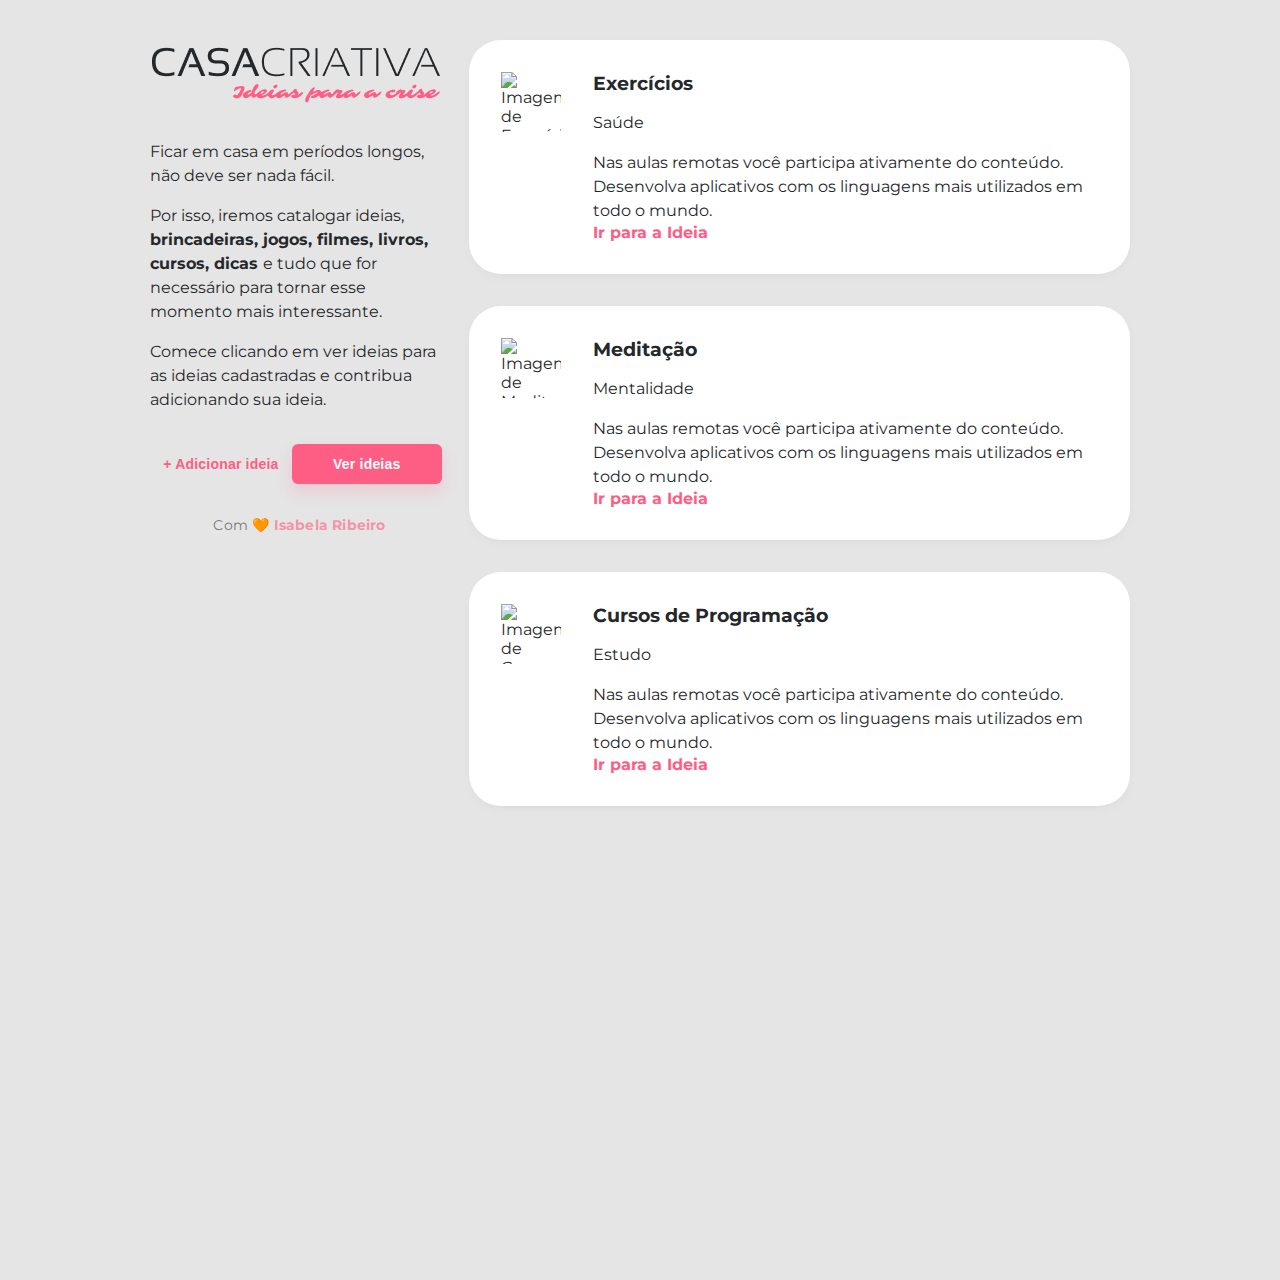
==== index.html @ 3349db36 "Propriedades iniciais do Projeto" ====
<!DOCTYPE html>
<html lang="pt-br">
  <head>
    <meta charset="UTF-8" />
    <meta http-equiv="X-UA-Compatible" content="IE=edge" />
    <meta name="viewport" content="width=device-width, initial-scale=1.0" />
    <title>Casa Criativa</title>
    <link rel="stylesheet" href="css/style.css" />
    <link rel="preconnect" href="https://fonts.googleapis.com" />
    <link rel="preconnect" href="https://fonts.gstatic.com" crossorigin />
    <link
      href="https://fonts.googleapis.com/css2?family=Montserrat:wght@300;400;600;700;900&display=swap"
      rel="stylesheet"
    />
  </head>
  <body>
    <div id="container">
      <section id="intro">
        <header>
          <img src="img/logo.png" alt="Logomarca" />
        </header>

        <main>
          <p>Ficar em casa em períodos longos, não deve ser nada fácil.</p>

          <p>
            Por isso, iremos catalogar ideias,
            <strong>brincadeiras, jogos, filmes, livros, cursos, dicas </strong>
            e tudo que for necessário para tornar esse momento mais
            interessante.
          </p>
          <p>
            Comece clicando em ver ideias para as ideias cadastradas e contribua
            adicionando sua ideia.
          </p>
        </main>

        <section id="buttons">
          <button onclick="onOff()">+ Adicionar ideia</button>
          <button class="fat">Ver ideias</button>
        </section>

        <footer>
          Com 🧡 <a href="https://github.com/isamallow">Isabela Ribeiro</a>
        </footer>

      </section>

      <section id="last-ideias">
        <div class="idea">
          <img
            src="https://cdn-icons-png.flaticon.com/512/7118/7118242.png"
            alt="Imagem de Exercícios Físicos"
          />

          <div class="content">
            <h3>Exercícios</h3>
            <p>Saúde</p>
            <div class="description">
              Nas aulas remotas você participa ativamente do conteúdo.
              Desenvolva aplicativos com os linguagens mais utilizados em todo o
              mundo.
            </div>
            <a href="">Ir para a Ideia</a>
          </div>
        </div>

        <div class="idea">
          <img
            src="https://cdn-icons.flaticon.com/png/512/1509/premium/1509540.png?token=exp=1653570670~hmac=2efa01a007ea353e00caf4ef411986c9"
            alt="Imagem de Meditação"
            https
          />

          <div class="content">
            <h3>Meditação</h3>
            <p>Mentalidade</p>
            <div class="description">
              Nas aulas remotas você participa ativamente do conteúdo.
              Desenvolva aplicativos com os linguagens mais utilizados em todo o
              mundo.
            </div>
            <a href="">Ir para a Ideia</a>
          </div>
        </div>

        <div class="idea">
          <img
            src="https://cdn-icons-png.flaticon.com/512/2729/2729007.png"
            alt="Imagem de Curso de Programação"
          />

          <div class="content">
            <h3>Cursos de Programação</h3>
            <p>Estudo</p>
            <div class="description">
              Nas aulas remotas você participa ativamente do conteúdo.
              Desenvolva aplicativos com os linguagens mais utilizados em todo o
              mundo.
            </div>
            <a href="">Ir para a Ideia</a>
          </div>
        </div>
      </section>
    </div>

    <!-- Modal -->

    <div id="modal" class="hide">
      <div class="content">
        <h1>Nova Ideia</h1>
    
        <form action="">
          
          <div class="input-wrapper">
            <label for="title">Título da Ideia</label>
            <input type="text" name="title" />
          </div>
    
          <div class="input-wrapper">
            <label for="category">Categoria</label>
            <input type="text" name="category" />
          </div>
    
          <div class="input-wrapper">
            <label for="image">Link da imagem</label>
            <input type="url" name="image" />
          </div>
    
          <div class="input-wrapper">
            <label for="description">Digite uma descrição para essa ideia</label>
            <textarea name="description" cols="30" rows="10"></textarea>
          </div>
    
          <div class="input-wrapper">
            <label for="link">Link da ideia</label>
            <input type="url" name="link" />
          </div>

          <a href="#" onclick="onOff()">Voltar</a>
    
          <button>Salvar</button>
    
        </form>
      </div>
    </div>

    <script src="js/scripts.js"></script>
  </body>
</html>
---- css/style.css ----
body {
    background-color: #e5e5e5;
    color: #25282b;
    margin: 0;
    font-family: 'Montserrat', sans-serif;
}


a {
    color: #ff5e84;
    font-weight: bold;
    text-decoration: none;
}

a:hover {
    text-decoration: underline;
}

p, .description {
    font-size: 16px;
    line-height: 24px;
    letter-spacing: 0, 1px;
}


#container {
    width: 90%;
    max-width: 980px;
    display: flex;
    margin: 40px auto;
}

#intro {
    width: 300px;
    margin-right: 20px;
}

main {
    margin: 32px 0;
}

#buttons {
    display: flex; 
    justify-content: space-evenly;
    margin-bottom: 32px;
}

button {
    border: none;
    background: none;
    color: #ff5e84;
    cursor: pointer;
    outline: none;
    font-size: 14px;
    font-weight: bold;
    line-height: 18px;
    letter-spacing: 0.2px;
}

button:hover {
    text-decoration: underline;
}

button.fat {
    color: #fff;
    background: #ff5E84;
    width: 150px;
    height: 40px;
    border-radius: 6px;
    box-shadow: 0px 8px 16px #ff5E8432;
}

button.fat:hover {
    text-decoration: none;
}

footer {
    text-align: center;  
    font-size: 14px;
    font-weight: 400;
    line-height: 18px;
    letter-spacing: 0.2px;
    color: #777;
}

footer a {
    opacity: 0.6;
}

.idea {
    display: flex;
    background-color: #fff;
    margin-bottom: 32px;
    padding: 32px;
    border-radius: 32px;
    box-shadow: 0 4px 16px -8px rgba(1, 1, 1, 0.1);
}

.idea img {
    width: 60px;
    height: 60px;
    margin-right: 32px;
}

.idea h3 {
    margin: 0;
}

.ideia p {
    margin: 8px 0;
    color: #777;
}

.ideia description {
    margin: 16px 0;
}

/* Modal */

#modal {
    background-color: #ff5E84;
    position: absolute;
    top: 0;
    width: 100vw;
    height: 100vw;
    display: flex;
    justify-content: center;
    transition: all 400ms;
}

#modal .content {
    margin-top: 128px;
    color: #fff;
}

#modal .content h1 {
    text-align: center;
    text-transform: uppercase;
}

#modal form {
    width: 80%;
    max-width: 800px;
    margin: 0 auto;
    display: grid;
    grid-template-columns: 1fr 1fr;
    gap: 20px;
}

.content form div:nth-child(3),
.content form div:nth-child(4),
.content form div:nth-child(5) {
    grid-column: span 2;
}

form input, 
form textarea {
    width: 100%;
    padding: 12px;
    box-sizing: border-box;
    border-radius: 6px;
    border: rgba(141, 25, 52, 0.5);
    outline: none;
    font-size: 16px;
}

form label {
    font-weight: 600;
    line-height: 32px;
    letter-spacing: 0.8px;
}

form a  {
    width: 150px;
    height: 40px;
    background-color: #ffffff22;
    color: #fff;
    display: flex;
    align-items: center;
    justify-content: center;
    font-size: 14px;
    font-weight: bold;
    border-radius: 6px;
    align-self: end;
    transition: 400ms;
}

form a:hover {
    background: #fff;
    color: #ff5E84;
    text-decoration: none;
}

form button {
    background: #fff;
    width: 150px;
    height: 40px;
    border-radius: 6px;
    cursor: pointer;
    margin-top: 32px;
    grid-column: 2;
    justify-self: end;
    transition: 400ms;
}

form button:hover {
    background-color: #0984e3;
    color: #fff;
    text-decoration: none;
}

#modal.hide { 
    opacity: 1;
    visibility: hidden;
}
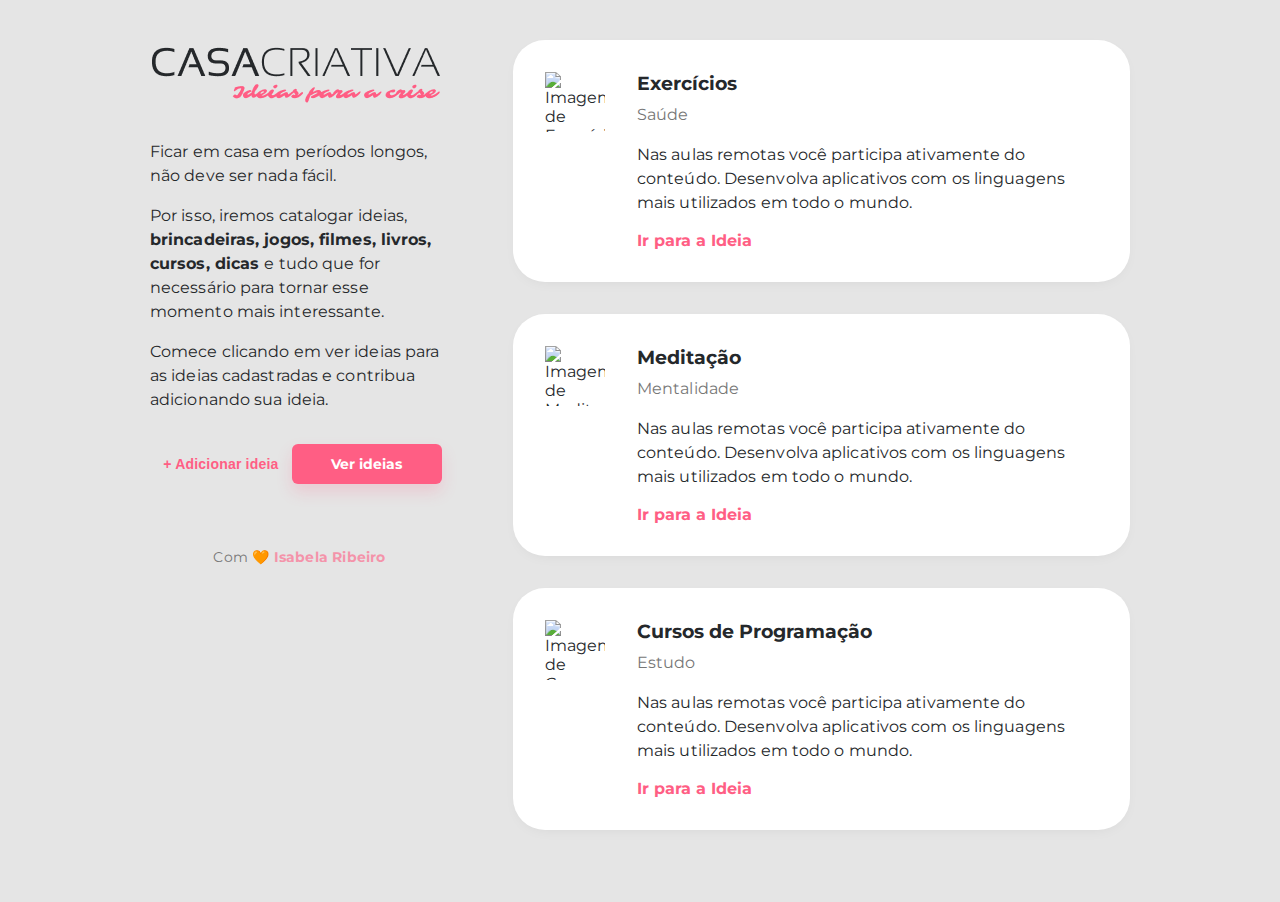
==== commit c4830474: "Criação de da página ideias.html e alterações no css e js" ====
--- a/index.html
+++ b/index.html
@@ -1,150 +1,151 @@
 <!DOCTYPE html>
 <html lang="pt-br">
-  <head>
-    <meta charset="UTF-8" />
-    <meta http-equiv="X-UA-Compatible" content="IE=edge" />
-    <meta name="viewport" content="width=device-width, initial-scale=1.0" />
-    <title>Casa Criativa</title>
-    <link rel="stylesheet" href="css/style.css" />
-    <link rel="preconnect" href="https://fonts.googleapis.com" />
-    <link rel="preconnect" href="https://fonts.gstatic.com" crossorigin />
-    <link
-      href="https://fonts.googleapis.com/css2?family=Montserrat:wght@300;400;600;700;900&display=swap"
-      rel="stylesheet"
-    />
-  </head>
-  <body>
-    <div id="container">
-      <section id="intro">
-        <header>
-          <img src="img/logo.png" alt="Logomarca" />
-        </header>
 
-        <main>
-          <p>Ficar em casa em períodos longos, não deve ser nada fácil.</p>
+<head>
+  <meta charset="UTF-8" />
+  <meta http-equiv="X-UA-Compatible" content="IE=edge" />
+  <meta name="viewport" content="width=device-width, initial-scale=1.0" />
+  <title>Casa Criativa</title>
+  <link rel="stylesheet" href="css/style.css" />
+  <link rel="preconnect" href="https://fonts.googleapis.com" />
+  <link rel="preconnect" href="https://fonts.gstatic.com" crossorigin />
+  <link href="https://fonts.googleapis.com/css2?family=Montserrat:wght@300;400;600;700;900&display=swap"
+    rel="stylesheet" />
+</head>
 
-          <p>
-            Por isso, iremos catalogar ideias,
-            <strong>brincadeiras, jogos, filmes, livros, cursos, dicas </strong>
-            e tudo que for necessário para tornar esse momento mais
-            interessante.
-          </p>
-          <p>
-            Comece clicando em ver ideias para as ideias cadastradas e contribua
-            adicionando sua ideia.
-          </p>
-        </main>
+<body>
 
-        <section id="buttons">
-          <button onclick="onOff()">+ Adicionar ideia</button>
-          <button class="fat">Ver ideias</button>
-        </section>
+  <div id="container">
 
-        <footer>
-          Com 🧡 <a href="https://github.com/isamallow">Isabela Ribeiro</a>
-        </footer>
+    <section id="intro">
 
+      <header>
+
+        <a href="index.html">
+          <img src="img/logo.png" alt="Imagem da Logomarca">
+        </a>
+
+      </header>
+
+      <main>
+        <p>Ficar em casa em períodos longos, não deve ser nada fácil.</p>
+        <p>
+          Por isso, iremos catalogar ideias,
+          <strong>brincadeiras, jogos, filmes, livros, cursos, dicas </strong>
+          e tudo que for necessário para tornar esse momento mais
+          interessante.
+        </p>
+        <p>
+          Comece clicando em ver ideias para as ideias cadastradas e contribua
+          adicionando sua ideia.
+        </p>
+      </main>
+
+      <section id="buttons">
+        <button onclick="onOff()">+ Adicionar ideia</button>
+        <a href="ideias.html" class="button">Ver ideias</a>
       </section>
 
-      <section id="last-ideias">
-        <div class="idea">
-          <img
-            src="https://cdn-icons-png.flaticon.com/512/7118/7118242.png"
-            alt="Imagem de Exercícios Físicos"
-          />
+      <footer>
+        Com 🧡 <a href="https://github.com/isamallow" target="_blank">Isabela Ribeiro</a>
+      </footer>
 
-          <div class="content">
-            <h3>Exercícios</h3>
-            <p>Saúde</p>
-            <div class="description">
-              Nas aulas remotas você participa ativamente do conteúdo.
-              Desenvolva aplicativos com os linguagens mais utilizados em todo o
-              mundo.
-            </div>
-            <a href="">Ir para a Ideia</a>
+    </section>
+
+    <section id="last-ideias">
+
+      <div class="idea">
+        <img src="https://cdn-icons-png.flaticon.com/512/7118/7118242.png" alt="Imagem de Exercícios Físicos" />
+
+        <div class="content">
+          <h3>Exercícios</h3>
+          <p>Saúde</p>
+          <div class="description">
+            Nas aulas remotas você participa ativamente do conteúdo.
+            Desenvolva aplicativos com os linguagens mais utilizados em todo o
+            mundo.
           </div>
+          <a href="">Ir para a Ideia</a>
+        </div>
+      </div>
+
+      <div class="idea">
+        <img
+          src="https://cdn-icons-png.flaticon.com/512/3048/3048398.png"
+          alt="Imagem de Meditação" https />
+
+        <div class="content">
+          <h3>Meditação</h3>
+          <p>Mentalidade</p>
+          <div class="description">
+            Nas aulas remotas você participa ativamente do conteúdo.
+            Desenvolva aplicativos com os linguagens mais utilizados em todo o
+            mundo.
+          </div>
+          <a href="">Ir para a Ideia</a>
+        </div>
+      </div>
+
+      <div class="idea">
+        <img src="https://cdn-icons-png.flaticon.com/512/2729/2729007.png" alt="Imagem de Curso de Programação" />
+
+        <div class="content">
+          <h3>Cursos de Programação</h3>
+          <p>Estudo</p>
+          <div class="description">
+            Nas aulas remotas você participa ativamente do conteúdo.
+            Desenvolva aplicativos com os linguagens mais utilizados em todo o
+            mundo.
+          </div>
+          <a href="">Ir para a Ideia</a>
+        </div>
+      </div>
+    </section>
+
+  </div>
+
+  <!-- Modal -->
+
+  <div id="modal" class="hide">
+    <div class="content">
+      <h1>Nova Ideia</h1>
+
+      <form action="">
+
+        <div class="input-wrapper">
+          <label for="title">Título da Ideia</label>
+          <input type="text" name="title" />
         </div>
 
-        <div class="idea">
-          <img
-            src="https://cdn-icons.flaticon.com/png/512/1509/premium/1509540.png?token=exp=1653570670~hmac=2efa01a007ea353e00caf4ef411986c9"
-            alt="Imagem de Meditação"
-            https
-          />
-
-          <div class="content">
-            <h3>Meditação</h3>
-            <p>Mentalidade</p>
-            <div class="description">
-              Nas aulas remotas você participa ativamente do conteúdo.
-              Desenvolva aplicativos com os linguagens mais utilizados em todo o
-              mundo.
-            </div>
-            <a href="">Ir para a Ideia</a>
-          </div>
+        <div class="input-wrapper">
+          <label for="category">Categoria</label>
+          <input type="text" name="category" />
         </div>
 
-        <div class="idea">
-          <img
-            src="https://cdn-icons-png.flaticon.com/512/2729/2729007.png"
-            alt="Imagem de Curso de Programação"
-          />
+        <div class="input-wrapper">
+          <label for="image">Link da imagem</label>
+          <input type="url" name="image" />
+        </div>
 
-          <div class="content">
-            <h3>Cursos de Programação</h3>
-            <p>Estudo</p>
-            <div class="description">
-              Nas aulas remotas você participa ativamente do conteúdo.
-              Desenvolva aplicativos com os linguagens mais utilizados em todo o
-              mundo.
-            </div>
-            <a href="">Ir para a Ideia</a>
-          </div>
+        <div class="input-wrapper">
+          <label for="description">Digite uma descrição para essa ideia</label>
+          <textarea name="description" cols="30" rows="10"></textarea>
         </div>
-      </section>
+
+        <div class="input-wrapper">
+          <label for="link">Link da ideia</label>
+          <input type="url" name="link" />
+        </div>
+
+        <a href="#" onclick="onOff()">Voltar</a>
+
+        <button>Salvar</button>
+
+      </form>
     </div>
+  </div>
 
-    <!-- Modal -->
+  <script src="js/scripts.js"></script>
+</body>
 
-    <div id="modal" class="hide">
-      <div class="content">
-        <h1>Nova Ideia</h1>
-    
-        <form action="">
-          
-          <div class="input-wrapper">
-            <label for="title">Título da Ideia</label>
-            <input type="text" name="title" />
-          </div>
-    
-          <div class="input-wrapper">
-            <label for="category">Categoria</label>
-            <input type="text" name="category" />
-          </div>
-    
-          <div class="input-wrapper">
-            <label for="image">Link da imagem</label>
-            <input type="url" name="image" />
-          </div>
-    
-          <div class="input-wrapper">
-            <label for="description">Digite uma descrição para essa ideia</label>
-            <textarea name="description" cols="30" rows="10"></textarea>
-          </div>
-    
-          <div class="input-wrapper">
-            <label for="link">Link da ideia</label>
-            <input type="url" name="link" />
-          </div>
-
-          <a href="#" onclick="onOff()">Voltar</a>
-    
-          <button>Salvar</button>
-    
-        </form>
-      </div>
-    </div>
-
-    <script src="js/scripts.js"></script>
-  </body>
-</html>
+</html>--- a/css/style.css
+++ b/css/style.css
@@ -1,3 +1,5 @@
+/* Global */
+
 body {
     background-color: #e5e5e5;
     color: #25282b;
@@ -5,6 +7,9 @@
     font-family: 'Montserrat', sans-serif;
 }
 
+body.hideScroll {
+    overflow: hidden;
+}
 
 a {
     color: #ff5e84;
@@ -19,9 +24,29 @@
 p, .description {
     font-size: 16px;
     line-height: 24px;
-    letter-spacing: 0, 1px;
-}
-
+    letter-spacing: 0.1px;
+}
+
+.button {
+    color: #fff;
+    background: #ff5E84;
+    width: 150px;
+    height: 40px;
+    border-radius: 8px;
+    font-size: 14px;
+    font-weight: bold;
+    display: flex;
+    align-items: center;
+    justify-content: center;
+    box-shadow: 0px 8px 16px #ff5E8432;
+}
+
+.button:hover {
+    background-color: #0984e3;
+    text-decoration: none;
+}
+
+/* Padrão */
 
 #container {
     width: 90%;
@@ -32,7 +57,7 @@
 
 #intro {
     width: 300px;
-    margin-right: 20px;
+    margin-right: 64px;
 }
 
 main {
@@ -61,7 +86,7 @@
     text-decoration: underline;
 }
 
-button.fat {
+.button {
     color: #fff;
     background: #ff5E84;
     width: 150px;
@@ -70,7 +95,7 @@
     box-shadow: 0px 8px 16px #ff5E8432;
 }
 
-button.fat:hover {
+.button:hover {
     text-decoration: none;
 }
 
@@ -106,12 +131,12 @@
     margin: 0;
 }
 
-.ideia p {
+.idea p {
     margin: 8px 0;
     color: #777;
 }
 
-.ideia description {
+.idea .description {
     margin: 16px 0;
 }
 
@@ -119,17 +144,22 @@
 
 #modal {
     background-color: #ff5E84;
-    position: absolute;
+    position: fixed;
     top: 0;
-    width: 100vw;
-    height: 100vw;
+    bottom: 0;
+    right: 0;
+    left: 0;
     display: flex;
     justify-content: center;
-    transition: all 400ms;
+    transition: 400ms;
+}
+
+#modal.addScroll {
+    overflow: auto;
 }
 
 #modal .content {
-    margin-top: 128px;
+    margin-top: 5%;
     color: #fff;
 }
 
@@ -141,7 +171,7 @@
 #modal form {
     width: 80%;
     max-width: 800px;
-    margin: 0 auto;
+    margin: 0 auto 5%;
     display: grid;
     grid-template-columns: 1fr 1fr;
     gap: 20px;
@@ -212,4 +242,69 @@
 #modal.hide { 
     opacity: 1;
     visibility: hidden;
-}+}
+
+/* IDEIA.HTML */
+
+#page-ideas #container {
+    display: block;
+}
+
+#page-ideas header {
+    display: flex;
+    justify-content: space-between;
+}
+
+#page-ideas nav {
+    display: flex;
+    align-items: center;
+}
+
+#page-ideas nav li {
+    list-style-type: none;
+    margin-right: 16px;
+}
+
+#page-ideas nav li a {
+    color: #25282b;
+}
+
+#page-ideas nav li a.button {
+    color: #fff;
+}
+
+#page-ideas nav li:last-child {
+    margin: 0;
+}
+
+
+ section#title {
+     text-align: center;
+     margin: 64px 0;
+ }
+
+ section#title p {
+     opacity: 0.7;
+     margin: 0;
+ }
+
+ section#title h1 {
+     margin: 0;
+     font-size: 28px;
+ }
+
+ section#ideas {
+     display: grid;
+     grid-template-columns: 1fr 1fr;
+     gap: 20px;
+ }
+
+ section#ideas .idea {
+     margin: 0;
+ }
+
+ section#title,
+ section#ideas,
+ footer {
+     margin-top: 64px;
+ }